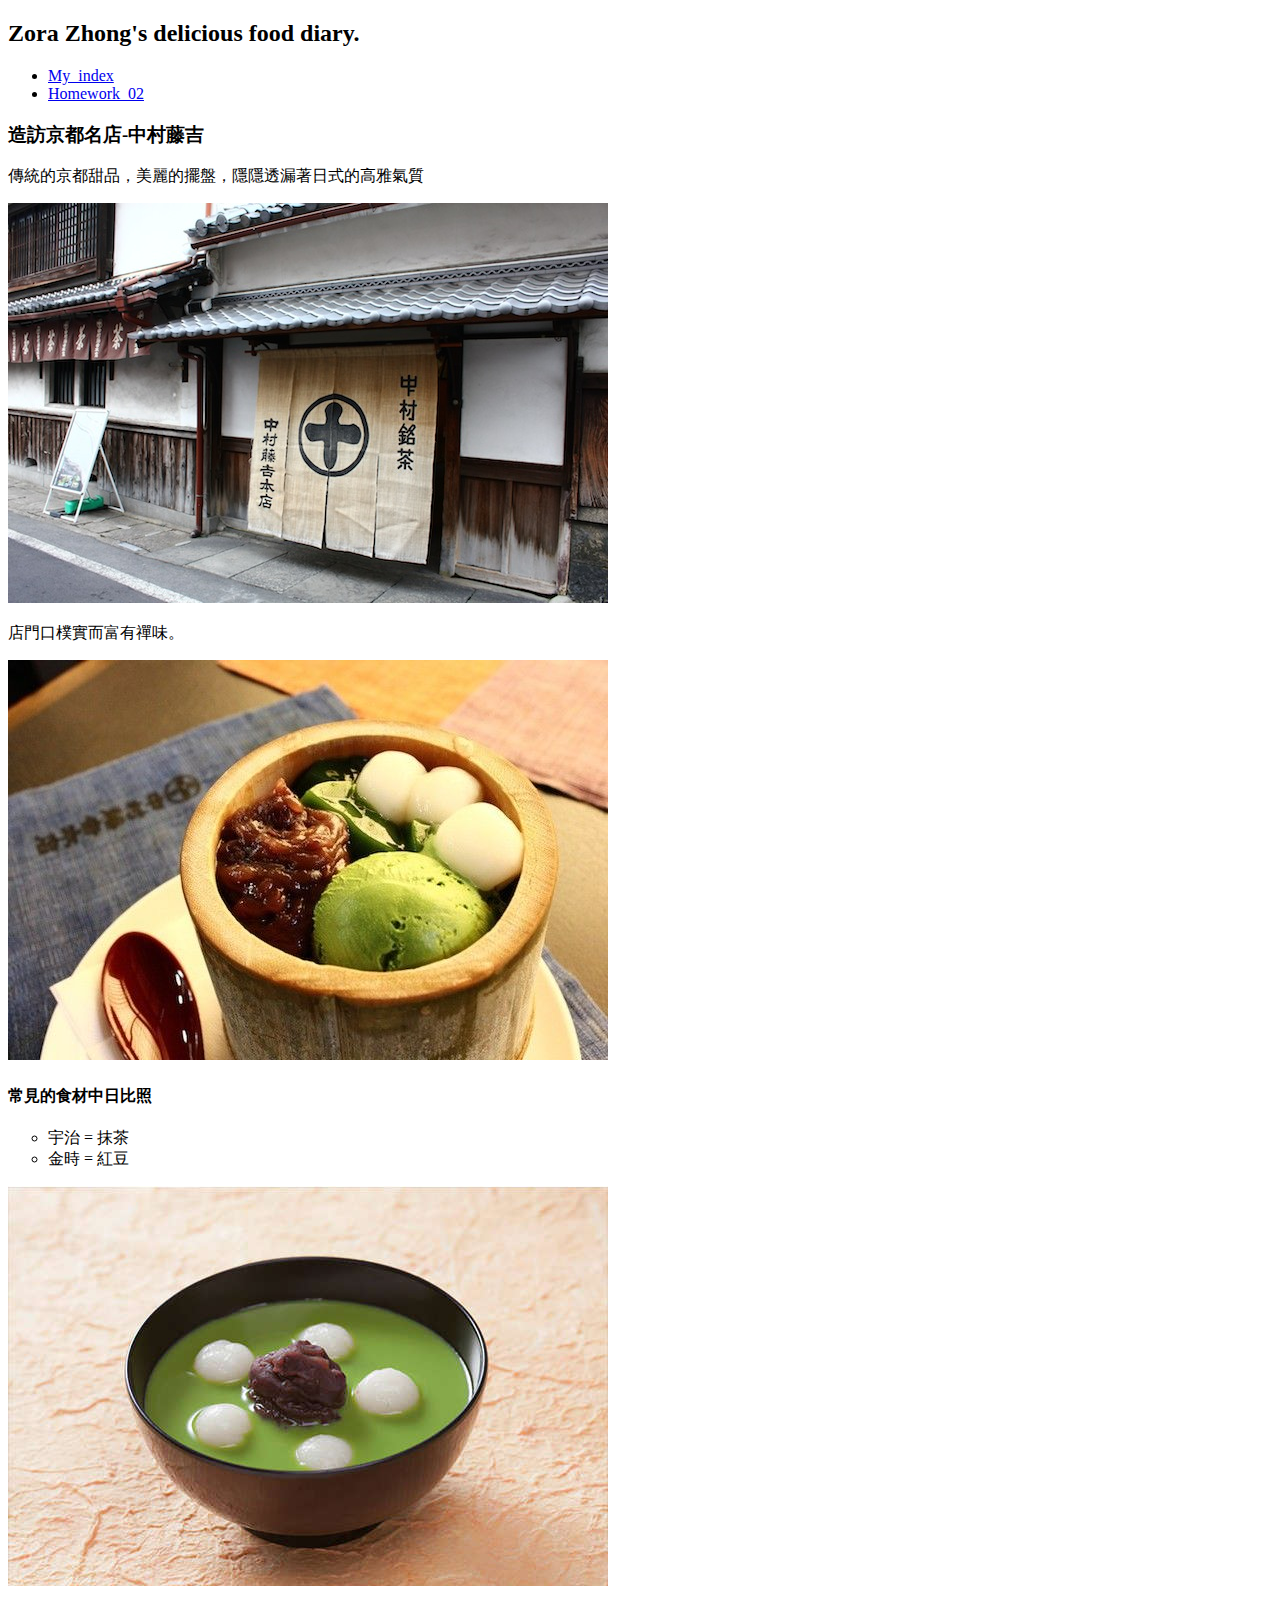
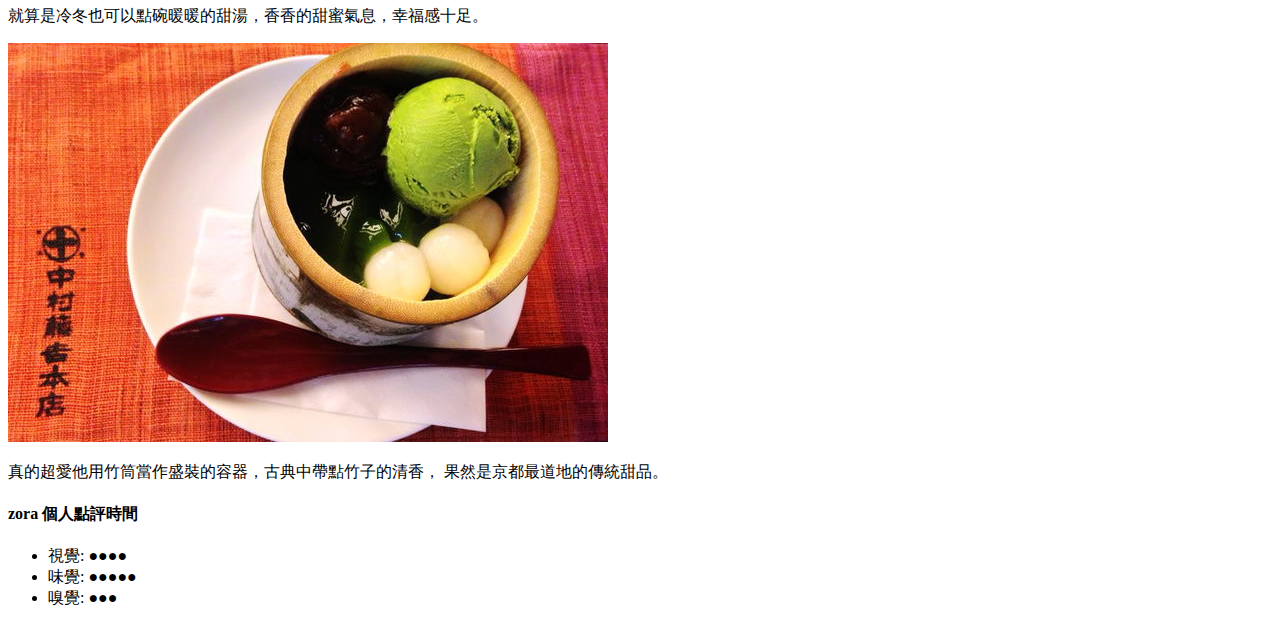
==== homework1/homework1.html @ fe3f7eb7 "homework" ====
<!DOCTYPE html>
<html lang="en">

<head>
    <meta charset="UTF-8">
    <meta http-equiv="X-UA-Compatible" content="IE=edge,chrome=1">
    <meta name="renderer" content="webkit">
    <meta name="viewport" content="width=device-width, user-scalable=no, initial-scale=1.0, maximum-scale=1.0, minimum-scale=1.0">
    <meta name="author" content="NTU CSIE Information System Training Course">
    <meta name="keywords" content="Keyword 1,Keyword 2">
    <meta name="description" content="description">
    <link rel="shortcut icon" type="image/x-icon" href="/favicon.ico">
    <link rel="apple-touch-icon" href="/favicon.png">
    <title>Zora Zhong's delicious food diary.</title>
</head>

<body>
    <h2>Zora Zhong's delicious food diary.</h2>
    <ul>
        <li>
            <a href="../index.html">My_index</a></li>
        <li>
            <a href="../homework2/homework2.html">Homework_02</a></li>
    </ul>
    <h3>造訪京都名店-中村藤吉</h3>
    <p>傳統的京都甜品，美麗的擺盤，隱隱透漏著日式的高雅氣質</p>
    <img src="food/food4.jpg" alt="中村藤吉本店">
    <p>店門口樸實而富有禪味。</p>
    <img src="food/food1.jpg" alt="">
    <h4>常見的食材中日比照</h4>
    <ul type="circle">
        <li>宇治 = 抹茶</li>
        <li>金時 = 紅豆</li>
    </ul>
    <img src="food/food2.jpg" alt="">
    <p>就算是冷冬也可以點碗暖暖的甜湯，香香的甜蜜氣息，幸福感十足。</p>
    <img src="food/food3.jpg" alt="">
    <p>真的超愛他用竹筒當作盛裝的容器，古典中帶點竹子的清香， 果然是京都最道地的傳統甜品。
    </p>
    <h4>zora 個人點評時間</h4>
    <ul>
        <li>視覺: ●●●●</li>
        <li>味覺: ●●●●●</li>
        <li>嗅覺: ●●●</li>
    </ul>
</body>

</html>
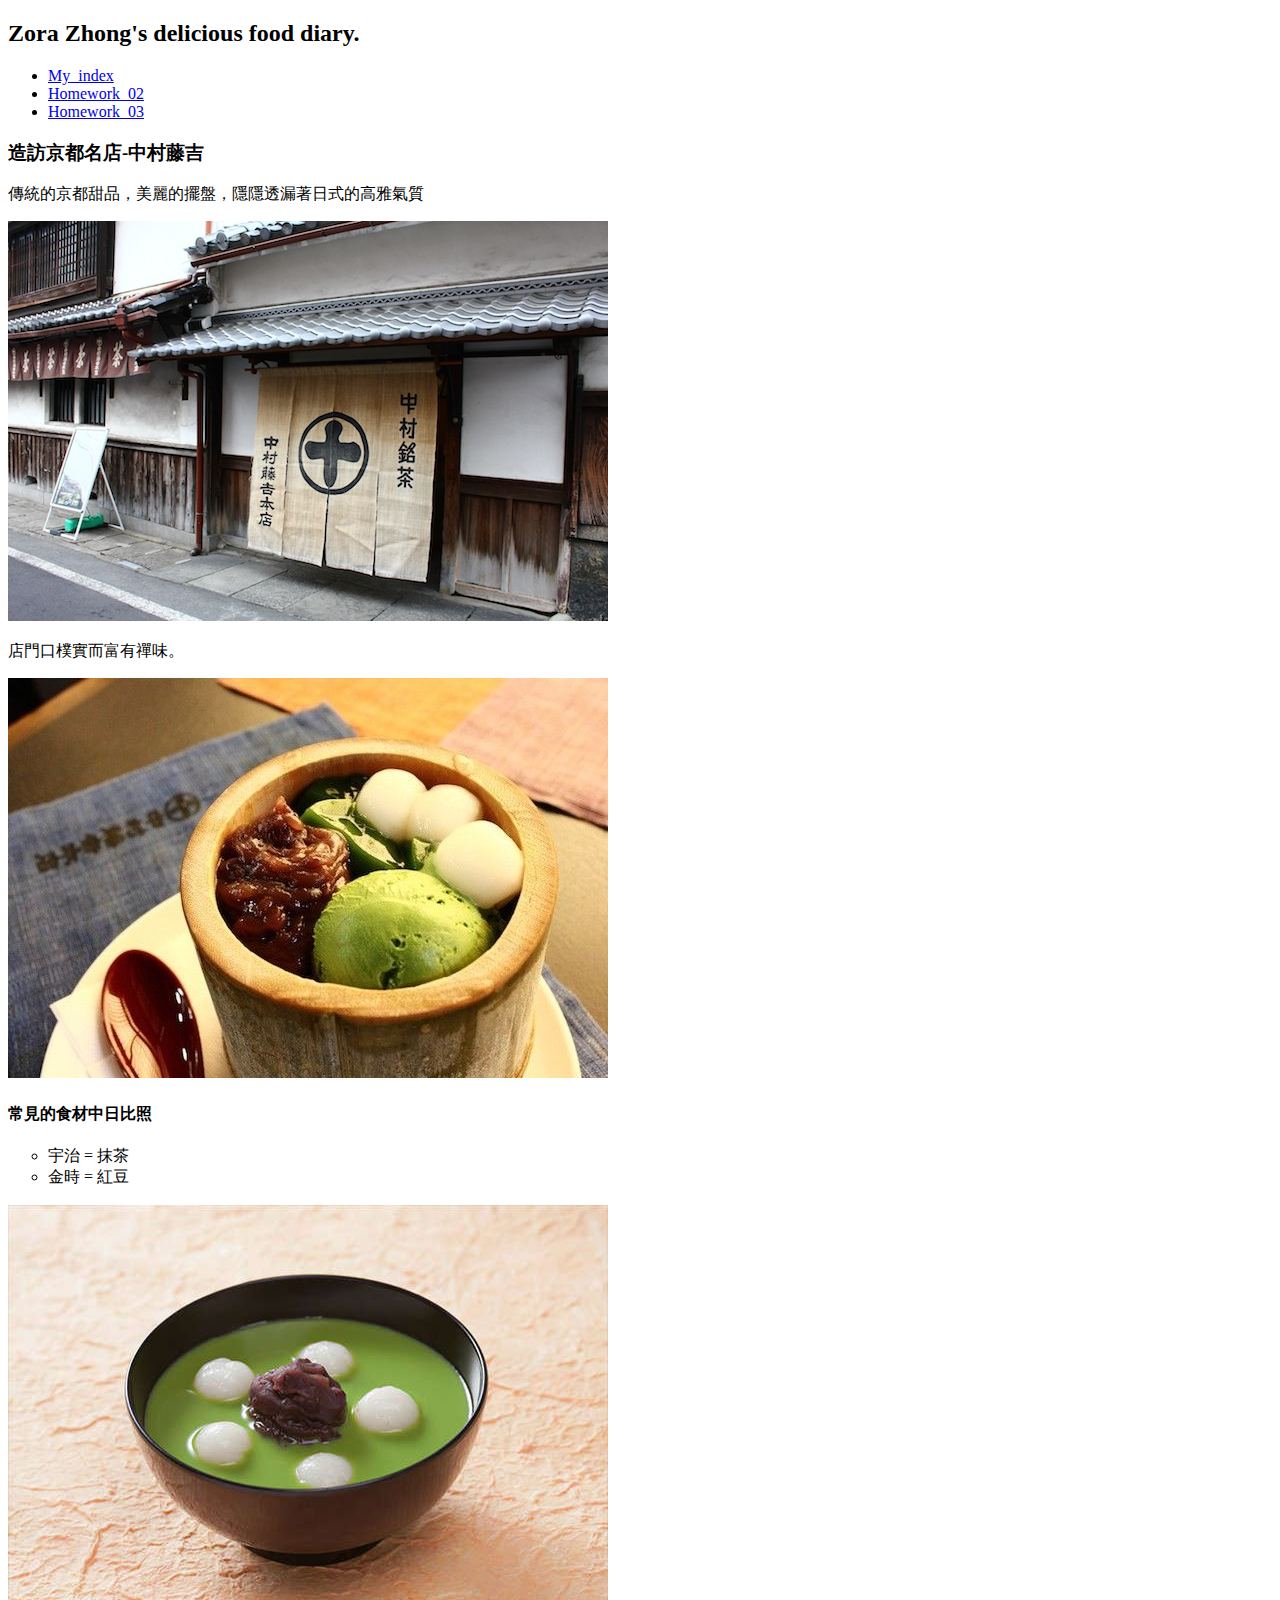
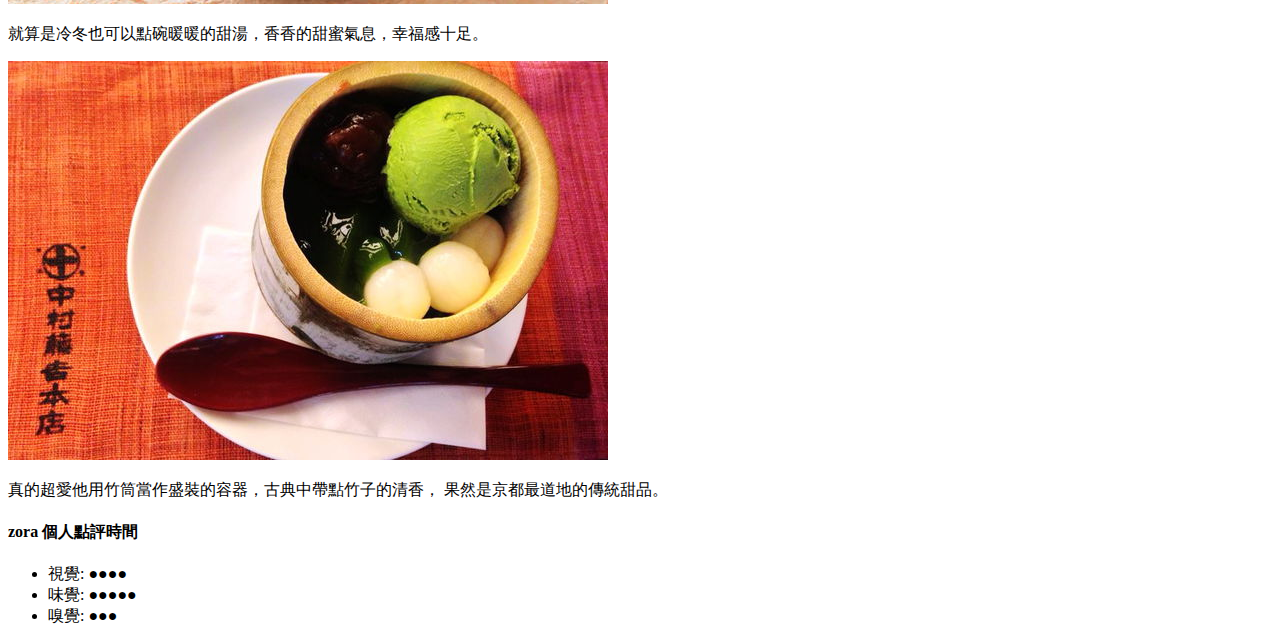
==== commit f2e8facf: "12/03 homework" ====
--- a/homework1/homework1.html
+++ b/homework1/homework1.html
@@ -21,6 +21,8 @@
             <a href="../index.html">My_index</a></li>
         <li>
             <a href="../homework2/homework2.html">Homework_02</a></li>
+        <li>
+            <a href="../homework3/homework3.html">Homework_03</a></li>
     </ul>
     <h3>造訪京都名店-中村藤吉</h3>
     <p>傳統的京都甜品，美麗的擺盤，隱隱透漏著日式的高雅氣質</p>
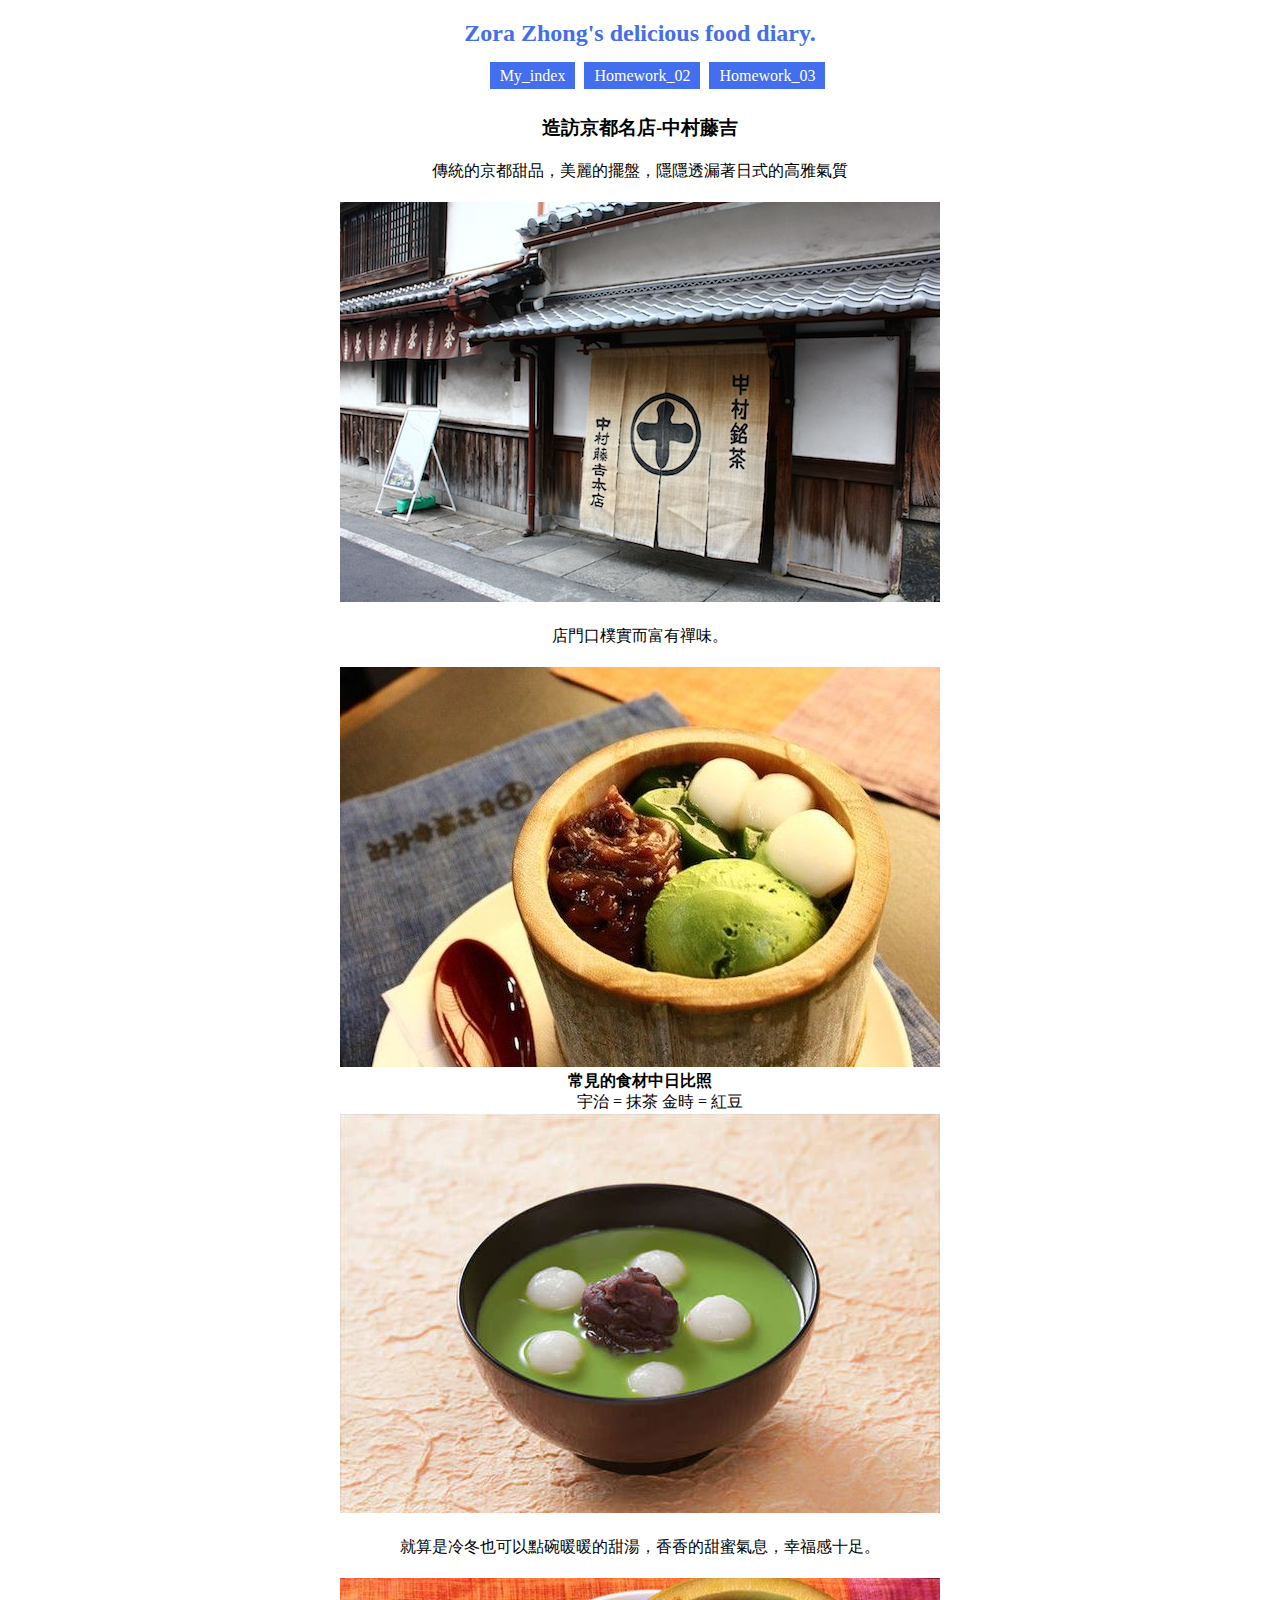
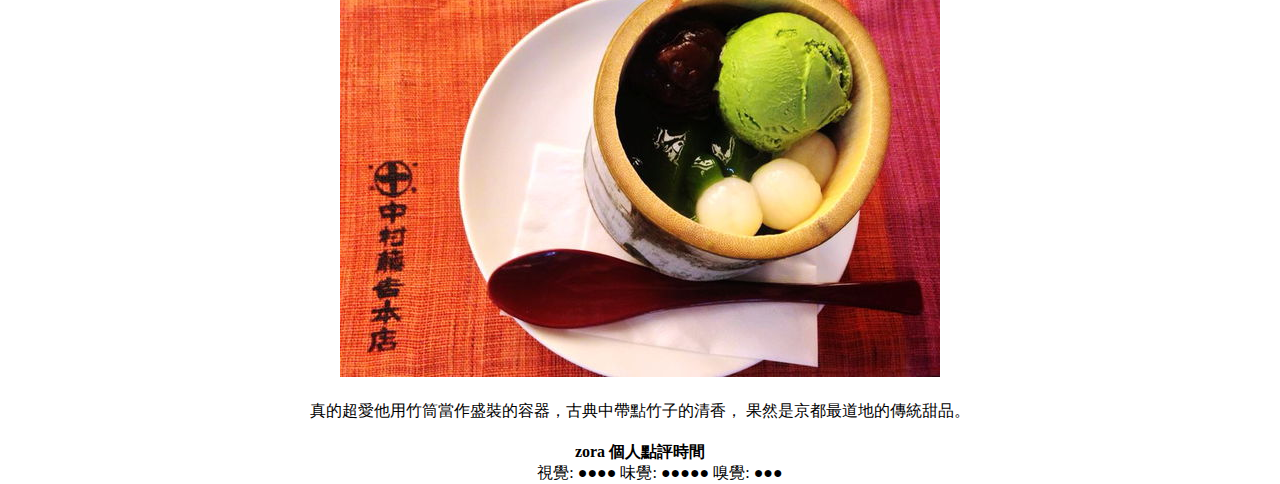
==== commit ac5fbcb1: "final" ====
--- a/homework1/homework1.html
+++ b/homework1/homework1.html
@@ -12,6 +12,55 @@
     <link rel="shortcut icon" type="image/x-icon" href="/favicon.ico">
     <link rel="apple-touch-icon" href="/favicon.png">
     <title>Zora Zhong's delicious food diary.</title>
+    <style>
+    body {
+        width: 1170px;
+        margin: 0 auto;
+    }
+    
+    h2 {
+        color: #436EEE;
+        text-align: center;
+    }
+    
+    ul,
+    h3,
+    h4,
+    p {
+        text-align: center;
+        margin: 0 auto;
+    }
+    
+    h3 {
+        margin-top: 30px;
+    }
+    
+    p {
+        margin: 20px 0;
+    }
+    
+    li {
+        display: inline-block;
+        list-style: none;
+    }
+    
+    a {
+        background-color: #436EEE;
+        color: #fff;
+        padding: 5px 10px;
+        margin-right: 5px;
+        text-decoration: none;
+    }
+    
+    a:hover {
+        background-color: #000;
+    }
+    
+    .center {
+        text-align: center;
+        margin: 0 auto;
+    }
+    </style>
 </head>
 
 <body>
@@ -26,17 +75,23 @@
     </ul>
     <h3>造訪京都名店-中村藤吉</h3>
     <p>傳統的京都甜品，美麗的擺盤，隱隱透漏著日式的高雅氣質</p>
-    <img src="food/food4.jpg" alt="中村藤吉本店">
+    <div class="center">
+        <img class="center" src="food/food4.jpg" alt="中村藤吉本店"></div>
     <p>店門口樸實而富有禪味。</p>
-    <img src="food/food1.jpg" alt="">
+    <div class="center">
+        <img src="food/food1.jpg" alt="">
+    </div>
     <h4>常見的食材中日比照</h4>
     <ul type="circle">
         <li>宇治 = 抹茶</li>
         <li>金時 = 紅豆</li>
     </ul>
-    <img src="food/food2.jpg" alt="">
+    <div class="center">
+        <img class="center" src="food/food2.jpg" alt="">
+    </div>
     <p>就算是冷冬也可以點碗暖暖的甜湯，香香的甜蜜氣息，幸福感十足。</p>
-    <img src="food/food3.jpg" alt="">
+    <div class="center">
+        <img class="center" src="food/food3.jpg" alt=""></div>
     <p>真的超愛他用竹筒當作盛裝的容器，古典中帶點竹子的清香， 果然是京都最道地的傳統甜品。
     </p>
     <h4>zora 個人點評時間</h4>
